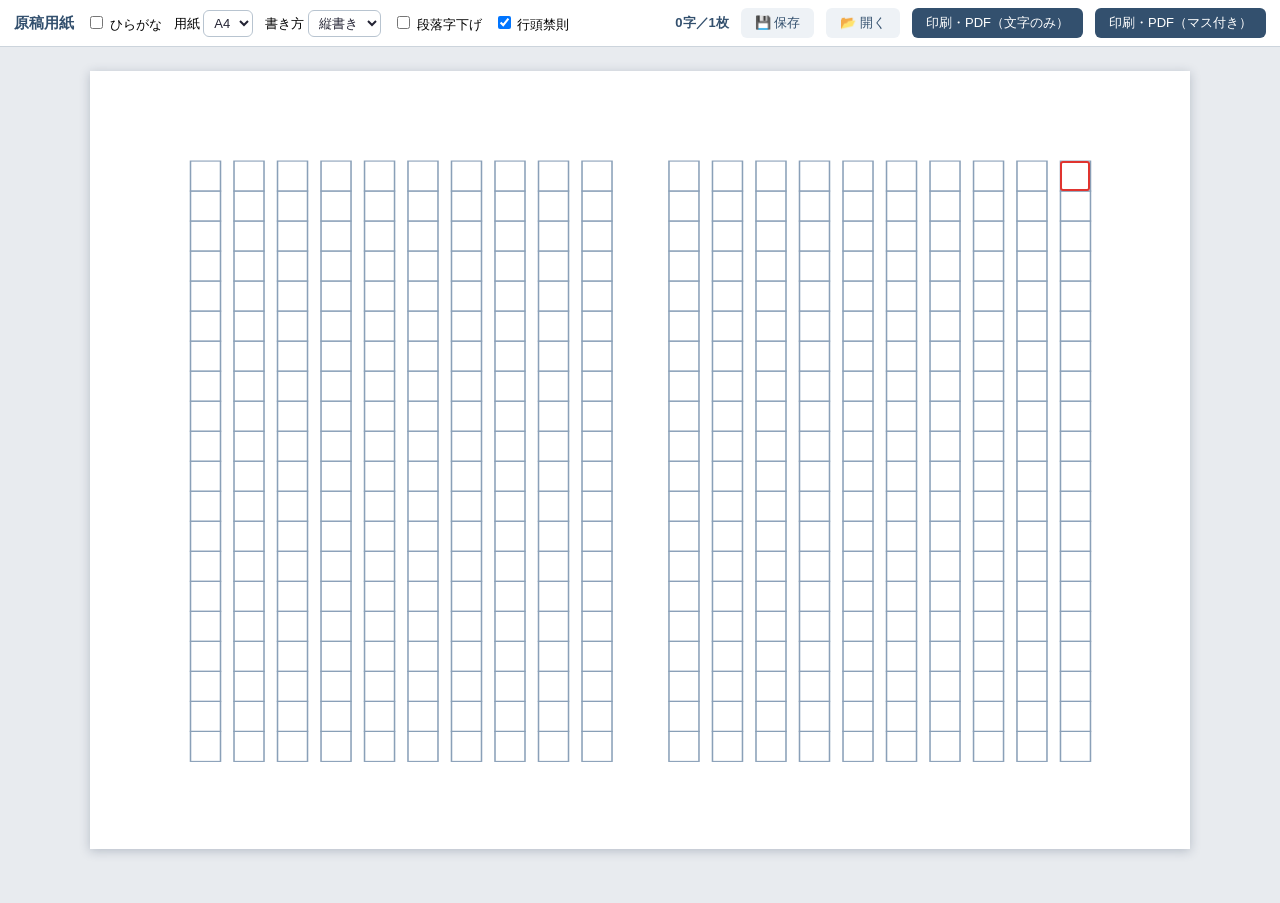
==== genkou-youshi.html @ 60450e98 "原稿用紙アプリ: クリアボタンを削除し字数を400字固定に - クリア（消去）ボタンを撤去。入力した文字が不用意に消えないようにした - 字数セレクター(200/400/800)を撤去し、400字（2" ====
<!DOCTYPE html>
<html lang="ja">
<head>
<meta charset="utf-8">
<meta name="viewport" content="width=device-width, initial-scale=1">
<title>原稿用紙（デジタル原稿用紙）</title>
<style>
  * { box-sizing: border-box; }
  body { margin: 0; background: #e8ebef; font-family: "Noto Sans JP", "Meiryo", sans-serif; }
  .toolbar {
    position: sticky; top: 0; z-index: 20; background: #fff;
    border-bottom: 1px solid #ccd4dc; padding: 8px 14px;
    display: flex; align-items: center; gap: 12px; flex-wrap: wrap; font-size: 13px;
  }
  .toolbar strong { color: #33506E; font-size: 15px; }
  .toolbar label { cursor: pointer; user-select: none; }
  .toolbar select {
    font-size: 13px; padding: 4px 6px; border: 1px solid #b8c4d0; border-radius: 6px;
    background: #fff; color: #223;
  }
  .toolbar .count { color: #33506E; font-weight: 700; margin-left: auto; }
  .toolbar button {
    background: #33506E; color: #fff; border: none; border-radius: 6px;
    padding: 6px 14px; font-size: 13px; cursor: pointer;
  }
  .toolbar button.sub { background: #eef2f6; color: #33506E; }
  #pages { padding: 10px 0 40px; }
  .page {
    position: relative; margin: 14px auto;
    background-color: #fff; background-size: 100% 100%;
    box-shadow: 0 2px 10px rgba(30,50,80,.25); cursor: text;
    container-type: size;
  }
  .page.land { width: min(1100px, 96vw); }
  .page.port { width: min(760px, 96vw); }
  .ch {
    position: absolute; transform: translate(-50%, -50%);
    line-height: 1; white-space: pre; color: #111; pointer-events: none;
    font-size: calc(var(--chf) * 1cqh);
    font-family: "UD デジタル 教科書体 N-R", "UD Digi Kyokasho N-R",
                 "Klee One", "Yu Mincho", "YuMincho", "Hiragino Mincho ProN", serif;
  }
  /* 縦書き用 */
  .ch.pnc { transform: translate(-50%, -50%) translate(32%, -32%); }
  .ch.rot { transform: translate(-50%, -50%) rotate(90deg); }
  .ch.sml { transform: translate(-50%, -50%) translate(16%, -16%); }
  /* 横書き用 */
  .ch.pncH { transform: translate(-50%, -50%) translate(-32%, 32%); }
  .ch.smlH { transform: translate(-50%, -50%) translate(-16%, 16%); }
  .caret {
    position: absolute; transform: translate(-50%, -50%);
    border: 2px solid #e0342f; border-radius: 3px; pointer-events: none;
    animation: blink 1.1s steps(1) infinite;
  }
  @keyframes blink { 50% { opacity: .12; } }
  .pageno {
    position: absolute; right: 1.5%; bottom: 1.2%;
    font-size: calc(var(--chf) * .5cqh); color: #8aa0b8; pointer-events: none;
  }
  #ta {
    position: absolute; opacity: 0; padding: 0; border: none; outline: none;
    background: transparent; caret-color: transparent; resize: none;
    overflow: hidden; z-index: 5;
  }
  @media print {
    .toolbar, #ta, .caret { display: none !important; }
    body { background: #fff; }
    #pages { padding: 0; }
    .page { width: 100%; margin: 0; box-shadow: none; page-break-after: always; }
    .page:last-child { page-break-after: auto; }
  }
</style>
<style id="pstyle"></style>
</head>
<body>
<div class="toolbar">
  <strong data-k="原稿用紙" data-h="げんこうようし">原稿用紙</strong>
  <label><input type="checkbox" id="optKana"> ひらがな</label>
  <label><span data-k="用紙" data-h="ようし">用紙</span>
    <select id="selPaper">
      <option value="A4">A4</option>
      <option value="B4">B4</option>
      <option value="B5">B5</option>
    </select>
  </label>
  <label><span data-k="書き方" data-h="かきかた">書き方</span>
    <select id="selDir">
      <option value="T" data-k="縦書き" data-h="たてがき">縦書き</option>
      <option value="Y" data-k="横書き" data-h="よこがき">横書き</option>
    </select>
  </label>
  <label><input type="checkbox" id="optIndent"> <span data-k="段落字下げ" data-h="だんらくじさげ">段落字下げ</span></label>
  <label><input type="checkbox" id="optKinsoku" checked> <span data-k="行頭禁則" data-h="ぎょうとうきんそく">行頭禁則</span></label>
  <span class="count" id="count">0字／1枚</span>
  <button class="sub" id="saveBtn" data-k="&#128190; 保存" data-h="&#128190; ほぞん">&#128190; 保存</button>
  <button class="sub" id="openBtn" data-k="&#128194; 開く" data-h="&#128194; ひらく">&#128194; 開く</button>
  <button id="printBtn" data-k="印刷・PDF（文字のみ）" data-h="いんさつ（もじだけ）">印刷・PDF（文字のみ）</button>
  <button id="printBtn2" data-k="印刷・PDF（マス付き）" data-h="いんさつ（ますつき）">印刷・PDF（マス付き）</button>
  <input type="file" id="fileIn" accept=".txt,text/plain" style="display:none">
</div>
<div id="pages"></div>
<textarea id="ta" autocomplete="off" spellcheck="false"></textarea>

<script>
var PRESETS = {"A4T": {"W": 841.89, "H": 595.28, "dir": "v", "lines": 20, "chars": 20, "lineFrac": [0.895901, 0.856347, 0.816853, 0.777299, 0.737745, 0.698191, 0.658637, 0.619083, 0.579529, 0.539976, 0.460927, 0.421373, 0.381819, 0.342266, 0.302712, 0.263217, 0.223663, 0.18411, 0.144556, 0.105002], "charFrac": [0.135023, 0.173577, 0.21213, 0.250684, 0.289237, 0.327875, 0.366428, 0.404982, 0.443619, 0.482173, 0.520727, 0.55928, 0.597834, 0.636471, 0.675025, 0.713578, 0.752132, 0.790685, 0.829323, 0.867876], "cellWfrac": 0.027272, "cellHfrac": 0.03857}, "B4T": {"W": 1031.81, "H": 728.5, "dir": "v", "lines": 20, "chars": 20, "lineFrac": [0.902491, 0.862658, 0.822777, 0.782944, 0.743111, 0.703278, 0.663445, 0.623612, 0.583779, 0.543947, 0.464281, 0.424448, 0.384615, 0.344782, 0.304949, 0.265116, 0.225284, 0.185451, 0.145618, 0.105785], "charFrac": [0.136175, 0.17509, 0.214006, 0.252921, 0.291836, 0.330752, 0.369667, 0.408583, 0.447498, 0.486413, 0.52526, 0.564175, 0.603091, 0.642006, 0.680921, 0.719837, 0.758752, 0.797668, 0.836583, 0.875498], "cellWfrac": 0.027476, "cellHfrac": 0.038915}, "B5T": {"W": 728.5, "H": 515.91, "dir": "v", "lines": 20, "chars": 20, "lineFrac": [0.89471, 0.855246, 0.815781, 0.776248, 0.736784, 0.697251, 0.657786, 0.618253, 0.578789, 0.539324, 0.460327, 0.420794, 0.381329, 0.341796, 0.302332, 0.262867, 0.223334, 0.18387, 0.144337, 0.104872], "charFrac": [0.134629, 0.173105, 0.211484, 0.24996, 0.288436, 0.326912, 0.365388, 0.403864, 0.44234, 0.480719, 0.519195, 0.557671, 0.596147, 0.634623, 0.673099, 0.711575, 0.749954, 0.78843, 0.826906, 0.865382], "cellWfrac": 0.027241, "cellHfrac": 0.038466}, "A4Y": {"W": 595.28, "H": 841.89, "dir": "h", "lines": 20, "chars": 20, "lineFrac": [0.11865, 0.158204, 0.197757, 0.237252, 0.276806, 0.31636, 0.355913, 0.395467, 0.435021, 0.474516, 0.51407, 0.553623, 0.593177, 0.632731, 0.672285, 0.711839, 0.751393, 0.790887, 0.830441, 0.869995], "charFrac": [0.134979, 0.173533, 0.21217, 0.250724, 0.289278, 0.327831, 0.366385, 0.405022, 0.443576, 0.482129, 0.520683, 0.559236, 0.597874, 0.636427, 0.674981, 0.713619, 0.752172, 0.790726, 0.829279, 0.867833], "cellWfrac": 0.03857, "cellHfrac": 0.027319}, "B4Y": {"W": 728.5, "H": 1031.81, "dir": "h", "lines": 20, "chars": 20, "lineFrac": [0.119509, 0.159342, 0.199175, 0.239008, 0.278841, 0.318674, 0.358507, 0.398339, 0.438172, 0.478005, 0.517838, 0.557671, 0.597552, 0.637385, 0.677218, 0.717051, 0.756884, 0.796717, 0.83655, 0.876382], "charFrac": [0.136169, 0.175085, 0.214, 0.252916, 0.291831, 0.330746, 0.369662, 0.408577, 0.447492, 0.486408, 0.525323, 0.564238, 0.603085, 0.642001, 0.680916, 0.719831, 0.758747, 0.797662, 0.836577, 0.875493], "cellWfrac": 0.038915, "cellHfrac": 0.027524}, "B5Y": {"W": 515.91, "H": 728.5, "dir": "h", "lines": 20, "chars": 20, "lineFrac": [0.118467, 0.158001, 0.197465, 0.236929, 0.276462, 0.315927, 0.35546, 0.394924, 0.434457, 0.473922, 0.513386, 0.552919, 0.592384, 0.631917, 0.671381, 0.710914, 0.750379, 0.789912, 0.829376, 0.868909], "charFrac": [0.134618, 0.173094, 0.21157, 0.250046, 0.288425, 0.326901, 0.365377, 0.403853, 0.442329, 0.480805, 0.519281, 0.55766, 0.596136, 0.634612, 0.673088, 0.711564, 0.75004, 0.788516, 0.826895, 0.865371], "cellWfrac": 0.038466, "cellHfrac": 0.027179}, "A4Y8": {"W": 595.28, "H": 841.89, "dir": "h", "lines": 32, "chars": 25, "lineFrac": [0.066446, 0.09424, 0.122035, 0.14983, 0.177684, 0.205538, 0.233332, 0.261127, 0.288921, 0.316775, 0.344629, 0.372424, 0.400219, 0.428013, 0.455867, 0.483721, 0.511516, 0.53931, 0.567105, 0.594959, 0.622813, 0.650608, 0.678402, 0.706197, 0.734051, 0.761905, 0.789699, 0.817494, 0.845289, 0.873143, 0.900997, 0.928791], "charFrac": [0.093906, 0.12742, 0.16085, 0.19428, 0.227793, 0.261307, 0.294737, 0.328251, 0.361765, 0.395195, 0.428625, 0.462139, 0.495652, 0.529082, 0.562596, 0.59611, 0.62954, 0.663054, 0.696568, 0.729998, 0.763427, 0.796941, 0.830455, 0.863885, 0.897399], "cellWfrac": 0.033484, "cellHfrac": 0.021024}, "B4Y8": {"W": 728.5, "H": 1031.81, "dir": "h", "lines": 32, "chars": 25, "lineFrac": [0.066883, 0.094892, 0.12295, 0.150959, 0.179016, 0.207025, 0.235034, 0.263043, 0.291052, 0.319061, 0.347119, 0.375128, 0.403185, 0.431194, 0.459203, 0.487212, 0.515221, 0.543279, 0.571288, 0.599345, 0.627354, 0.655363, 0.683372, 0.711381, 0.73939, 0.767448, 0.795457, 0.823514, 0.851523, 0.879532, 0.907541, 0.93555], "charFrac": [0.094715, 0.128482, 0.16225, 0.196018, 0.229786, 0.263554, 0.297322, 0.331089, 0.364857, 0.398625, 0.432393, 0.466161, 0.499997, 0.533834, 0.567602, 0.601369, 0.635137, 0.668905, 0.702673, 0.736441, 0.770209, 0.803976, 0.837744, 0.871512, 0.90528], "cellWfrac": 0.033773, "cellHfrac": 0.021128}, "B5Y8": {"W": 515.91, "H": 728.5, "dir": "h", "lines": 32, "chars": 25, "lineFrac": [0.066374, 0.094102, 0.121899, 0.149696, 0.177424, 0.205221, 0.233017, 0.260745, 0.288611, 0.316339, 0.344135, 0.371932, 0.39966, 0.427525, 0.455254, 0.48305, 0.510847, 0.538575, 0.56644, 0.594168, 0.621965, 0.649762, 0.67749, 0.705355, 0.733083, 0.76088, 0.788677, 0.816405, 0.84427, 0.871998, 0.899795, 0.927591], "charFrac": [0.093622, 0.126961, 0.160397, 0.193834, 0.227173, 0.260513, 0.293852, 0.327288, 0.360725, 0.394064, 0.427403, 0.46084, 0.494276, 0.527615, 0.560955, 0.594391, 0.627828, 0.661167, 0.694506, 0.727943, 0.761379, 0.794718, 0.828058, 0.861397, 0.894834], "cellWfrac": 0.033386, "cellHfrac": 0.021002}, "A4T2": {"W": 595.28, "H": 841.89, "dir": "v", "lines": 10, "chars": 20, "lineFrac": [0.896813, 0.808632, 0.720452, 0.632271, 0.54409, 0.45591, 0.367729, 0.279548, 0.191368, 0.103187], "charFrac": [0.0915, 0.1345, 0.1775, 0.2205, 0.2635, 0.3065, 0.3495, 0.3925, 0.4355, 0.4785, 0.5215, 0.5645, 0.6075, 0.6505, 0.6935, 0.7365, 0.7795, 0.8225, 0.8655, 0.9085], "cellWfrac": 0.060814, "cellHfrac": 0.043}, "A4T8": {"W": 841.89, "H": 595.28, "dir": "v", "lines": 32, "chars": 25, "lineFrac": [0.940415, 0.91262, 0.884824, 0.857029, 0.829233, 0.801438, 0.773642, 0.745847, 0.718051, 0.690256, 0.66246, 0.634665, 0.606869, 0.579073, 0.551278, 0.523482, 0.476518, 0.448722, 0.420927, 0.393131, 0.365335, 0.33754, 0.309744, 0.281949, 0.254153, 0.226358, 0.198562, 0.170767, 0.142971, 0.115176, 0.08738, 0.059585], "charFrac": [0.174669, 0.20178, 0.228891, 0.256002, 0.283113, 0.310224, 0.337335, 0.364446, 0.391556, 0.418667, 0.445778, 0.472889, 0.5, 0.527111, 0.554222, 0.581333, 0.608444, 0.635554, 0.662665, 0.689776, 0.716887, 0.743998, 0.771109, 0.79822, 0.825331], "cellWfrac": 0.019169, "cellHfrac": 0.027111}, "A4Y2": {"W": 841.89, "H": 595.28, "dir": "h", "lines": 10, "chars": 20, "lineFrac": [0.103187, 0.191368, 0.279548, 0.367729, 0.45591, 0.54409, 0.632271, 0.720452, 0.808632, 0.896813], "charFrac": [0.0915, 0.1345, 0.1775, 0.2205, 0.2635, 0.3065, 0.3495, 0.3925, 0.4355, 0.4785, 0.5215, 0.5645, 0.6075, 0.6505, 0.6935, 0.7365, 0.7795, 0.8225, 0.8655, 0.9085], "cellWfrac": 0.043, "cellHfrac": 0.060814}, "B4T2": {"W": 728.5, "H": 1031.81, "dir": "v", "lines": 10, "chars": 20, "lineFrac": [0.89739, 0.809081, 0.720772, 0.632463, 0.544154, 0.455846, 0.367537, 0.279228, 0.190919, 0.10261], "charFrac": [0.0915, 0.1345, 0.1775, 0.2205, 0.2635, 0.3065, 0.3495, 0.3925, 0.4355, 0.4785, 0.5215, 0.5645, 0.6075, 0.6505, 0.6935, 0.7365, 0.7795, 0.8225, 0.8655, 0.9085], "cellWfrac": 0.060903, "cellHfrac": 0.043}, "B4T8": {"W": 1031.81, "H": 728.5, "dir": "v", "lines": 32, "chars": 25, "lineFrac": [0.940415, 0.91262, 0.884824, 0.857029, 0.829233, 0.801438, 0.773642, 0.745847, 0.718051, 0.690256, 0.66246, 0.634665, 0.606869, 0.579073, 0.551278, 0.523482, 0.476518, 0.448722, 0.420927, 0.393131, 0.365335, 0.33754, 0.309744, 0.281949, 0.254153, 0.226358, 0.198562, 0.170767, 0.142971, 0.115176, 0.08738, 0.059585], "charFrac": [0.174196, 0.201347, 0.228497, 0.255647, 0.282798, 0.309948, 0.337098, 0.364248, 0.391399, 0.418549, 0.445699, 0.47285, 0.5, 0.52715, 0.554301, 0.581451, 0.608601, 0.635752, 0.662902, 0.690052, 0.717202, 0.744353, 0.771503, 0.798653, 0.825804], "cellWfrac": 0.019169, "cellHfrac": 0.02715}, "B4Y2": {"W": 1031.81, "H": 728.5, "dir": "h", "lines": 10, "chars": 20, "lineFrac": [0.10261, 0.190919, 0.279228, 0.367537, 0.455846, 0.544154, 0.632463, 0.720772, 0.809081, 0.89739], "charFrac": [0.0915, 0.1345, 0.1775, 0.2205, 0.2635, 0.3065, 0.3495, 0.3925, 0.4355, 0.4785, 0.5215, 0.5645, 0.6075, 0.6505, 0.6935, 0.7365, 0.7795, 0.8225, 0.8655, 0.9085], "cellWfrac": 0.043, "cellHfrac": 0.060903}, "B5T2": {"W": 515.91, "H": 728.5, "dir": "v", "lines": 10, "chars": 20, "lineFrac": [0.896196, 0.808153, 0.720109, 0.632065, 0.544022, 0.455978, 0.367935, 0.279891, 0.191847, 0.103804], "charFrac": [0.0915, 0.1345, 0.1775, 0.2205, 0.2635, 0.3065, 0.3495, 0.3925, 0.4355, 0.4785, 0.5215, 0.5645, 0.6075, 0.6505, 0.6935, 0.7365, 0.7795, 0.8225, 0.8655, 0.9085], "cellWfrac": 0.06072, "cellHfrac": 0.043}, "B5T8": {"W": 728.5, "H": 515.91, "dir": "v", "lines": 32, "chars": 25, "lineFrac": [0.940415, 0.91262, 0.884824, 0.857029, 0.829233, 0.801438, 0.773642, 0.745847, 0.718051, 0.690256, 0.66246, 0.634665, 0.606869, 0.579073, 0.551278, 0.523482, 0.476518, 0.448722, 0.420927, 0.393131, 0.365335, 0.33754, 0.309744, 0.281949, 0.254153, 0.226358, 0.198562, 0.170767, 0.142971, 0.115176, 0.08738, 0.059585], "charFrac": [0.175175, 0.202244, 0.229312, 0.256381, 0.28345, 0.310519, 0.337587, 0.364656, 0.391725, 0.418794, 0.445862, 0.472931, 0.5, 0.527069, 0.554138, 0.581206, 0.608275, 0.635344, 0.662413, 0.689481, 0.71655, 0.743619, 0.770688, 0.797756, 0.824825], "cellWfrac": 0.019169, "cellHfrac": 0.027069}, "B5Y2": {"W": 728.5, "H": 515.91, "dir": "h", "lines": 10, "chars": 20, "lineFrac": [0.103804, 0.191847, 0.279891, 0.367935, 0.455978, 0.544022, 0.632065, 0.720109, 0.808153, 0.896196], "charFrac": [0.0915, 0.1345, 0.1775, 0.2205, 0.2635, 0.3065, 0.3495, 0.3925, 0.4355, 0.4785, 0.5215, 0.5645, 0.6075, 0.6505, 0.6935, 0.7365, 0.7795, 0.8225, 0.8655, 0.9085], "cellWfrac": 0.043, "cellHfrac": 0.06072}};
/* マス目（グリッド）は用紙ごとの座標データ(PRESETS)から動的に描画する。
   画像を埋め込まないので軽量で、文字の配置位置と必ず一致する。 */
function buildGrid(m) {
  var cw = m.cellWfrac * 100, ch = m.cellHfrac * 100;
  var rects = '';
  for (var l = 0; l < m.lineFrac.length; l++) {
    for (var c = 0; c < m.charFrac.length; c++) {
      var xy = cellXY(m, l, c);
      var x = (xy.x * 100 - cw / 2).toFixed(3);
      var y = (xy.y * 100 - ch / 2).toFixed(3);
      rects += '<rect x="' + x + '" y="' + y + '" width="' + cw.toFixed(3) +
               '" height="' + ch.toFixed(3) + '"/>';
    }
  }
  var svg = '<svg xmlns="http://www.w3.org/2000/svg" viewBox="0 0 100 100" ' +
            'preserveAspectRatio="none"><g fill="none" stroke="#8aa0b8" ' +
            'stroke-width="0.14">' + rects + '</g></svg>';
  return 'data:image/svg+xml;utf8,' + encodeURIComponent(svg);
}

var PAPER_MM = { A4: [210, 297], B4: [257, 364], B5: [182, 257] };

var KINSOKU = '、。，．・：；？！ヽヾゝゞ々ー' +
  'ぁぃぅぇぉっゃゅょゎァィゥェォッャュョヮ' +
  '」』）］｝〉》】〕〗〙’”';
var PNC = '、。，．';
var ROT = 'ー〜―…‥（）「」『』［］｛｝〈〉《》【】〔〕';
var SML = 'ぁぃぅぇぉっゃゅょゎァィゥェォッャュョヮ';

var ta = document.getElementById('ta');
var wrap = document.getElementById('pages');
var state = { L: null };

/* ===== 設定（用紙・書き方） ===== */
var paper = localStorage.getItem('genko-paper') || 'A4';
var dir = localStorage.getItem('genko-dir') || 'T';
var nchars = '400';   // 400字固定
// 旧バージョンからの引き継ぎ
var oldFmt = localStorage.getItem('genko-fmt');
if (oldFmt === 'A4' || oldFmt === 'B5') { paper = oldFmt; dir = 'T'; localStorage.removeItem('genko-fmt'); }

function currentKey() {
  // 400字固定のため字数サフィックスは常に空
  return paper + dir;
}
function M() { return PRESETS[currentKey()]; }

function kanaOn() { return document.getElementById('optKana').checked; }

/* ひらがな表記の切り替え（data-k=漢字／data-h=ひらがな） */
function applyKana() {
  var on = kanaOn();
  var els = document.querySelectorAll('[data-k]');
  for (var i = 0; i < els.length; i++) {
    els[i].textContent = on ? els[i].getAttribute('data-h') : els[i].getAttribute('data-k');
  }
  try { localStorage.setItem('genko-kana', on ? '1' : ''); } catch (e) {}
  render();
}

ta.value = localStorage.getItem('genko-text') || '';

function opts() {
  return {
    indent: document.getElementById('optIndent').checked,
    kinsoku: document.getElementById('optKinsoku').checked
  };
}

/* ===== レイアウト（行送り・ページ送り）＋caret用の位置表 ===== */
function layout(text, o, m) {
  var LINES = m.lines, CHARS = m.chars;
  var pages = [], page = null, line = null, lastLine = null, li = 0, pos = 0;
  var cellPos = new Array(text.length + 1);
  function newPage() { page = { lines: [] }; pages.push(page); li = 0; }
  function startLine() {
    if (line) lastLine = line;
    if (li >= LINES) newPage();
    line = { chars: [], hang: null };
    page.lines.push(line); li++; pos = 0;
  }
  newPage(); startLine();

  var i = 0;
  while (i < text.length) {
    var cp = text.codePointAt(i);
    var ch = String.fromCodePoint(cp);
    var step = ch.length;
    cellPos[i] = { p: pages.length - 1, l: li - 1, c: pos };
    if (ch === '\r') { i += step; continue; }
    if (ch === '\n') { startLine(); if (o.indent) pos = 1; i += step; continue; }
    if (pos === 0 && o.kinsoku && KINSOKU.indexOf(ch) >= 0 && lastLine && !lastLine.hang) {
      lastLine.hang = ch; i += step; continue;
    }
    line.chars[pos] = ch; pos++;
    if (pos >= CHARS) startLine();
    i += step;
  }
  cellPos[text.length] = { p: pages.length - 1, l: li - 1, c: pos };
  return { pages: pages, cellPos: cellPos, LINES: LINES, CHARS: CHARS };
}

function ordOf(q, L) { return (q.p * L.LINES + q.l) * L.CHARS + q.c; }

/* マス位置：縦書き＝列(右→左)×行(上→下)／横書き＝行(上→下)×列(左→右) */
function cellXY(m, l, c) {
  if (m.dir === 'v') return { x: m.lineFrac[l], y: m.charFrac[c] };
  return { x: m.charFrac[c], y: m.lineFrac[l] };
}

/* ===== 描画 ===== */
function mkCh(m, ch, xPct, yPct) {
  var sp = document.createElement('span');
  var cls = 'ch';
  if (m.dir === 'v') {
    if (PNC.indexOf(ch) >= 0) cls += ' pnc';
    else if (ROT.indexOf(ch) >= 0) cls += ' rot';
    else if (SML.indexOf(ch) >= 0) cls += ' sml';
  } else {
    if (PNC.indexOf(ch) >= 0) cls += ' pncH';
    else if (SML.indexOf(ch) >= 0) cls += ' smlH';
  }
  sp.className = cls;
  sp.style.left = xPct + '%';
  sp.style.top = yPct + '%';
  sp.textContent = ch;
  return sp;
}

function render() {
  var o = opts();
  var m = M();
  state.L = layout(ta.value, o, m);
  wrap.innerHTML = '';
  var pgs = state.L.pages;
  for (var pi = 0; pi < pgs.length; pi++) {
    var div = document.createElement('div');
    div.className = 'page ' + (m.W >= m.H ? 'land' : 'port');
    div.style.aspectRatio = m.W + ' / ' + m.H;
    div.style.backgroundImage = 'url("' + buildGrid(m) + '")';
    div.style.setProperty('--chf', (m.cellHfrac * 100 * 0.74).toFixed(3));
    div.dataset.p = pi;
    var lines = pgs[pi].lines;
    for (var l = 0; l < lines.length && l < m.lineFrac.length; l++) {
      var cs = lines[l].chars;
      for (var c = 0; c < cs.length && c < m.charFrac.length; c++) {
        if (cs[c] == null) continue;
        var q = cellXY(m, l, c);
        div.appendChild(mkCh(m, cs[c], q.x * 100, q.y * 100));
      }
      if (lines[l].hang) {
        var qe = cellXY(m, l, m.charFrac.length - 1);
        var hx = qe.x * 100, hy = qe.y * 100;
        if (m.dir === 'v') hy += m.cellHfrac * 55; else hx += m.cellWfrac * 55;
        div.appendChild(mkCh(m, lines[l].hang, hx, hy));
      }
    }
    if (pgs.length > 1) {
      var pn = document.createElement('div');
      pn.className = 'pageno';
      pn.textContent = (pi + 1) + ' / ' + pgs.length;
      div.appendChild(pn);
    }
    wrap.appendChild(div);
  }
  // 空白（半角/全角スペース・タブ）と改行はカウントしない
  var chars = Array.from(ta.value.replace(/[\s　]/g, '')).length;
  var kn = kanaOn();
  document.getElementById('count').textContent =
    chars + (kn ? 'じ／' : '字／') + pgs.length + (kn ? 'まい' : '枚');
  try { localStorage.setItem('genko-text', ta.value); } catch (e) {}
  updateCaret();
}

/* ===== カーソル表示と IME 位置 ===== */
function caretPos() {
  var i = (ta.selectionStart != null) ? ta.selectionStart : ta.value.length;
  var q = state.L.cellPos[i];
  while (!q && i > 0) { i--; q = state.L.cellPos[i]; }
  return q || { p: 0, l: 0, c: 0 };
}

function updateCaret() {
  var old = document.querySelector('.caret');
  if (old) old.remove();
  if (!state.L) return;
  var m = M();
  var q = caretPos();
  var pageEl = wrap.children[q.p];
  if (!pageEl) return;
  var l = Math.min(q.l, m.lineFrac.length - 1), c = Math.min(q.c, m.charFrac.length - 1);
  var xy = cellXY(m, l, c);
  var el = document.createElement('div');
  el.className = 'caret';
  el.style.left = (xy.x * 100) + '%';
  el.style.top = (xy.y * 100) + '%';
  el.style.width = (m.cellWfrac * 100) + '%';
  el.style.height = (m.cellHfrac * 100) + '%';
  pageEl.appendChild(el);
  placeTa(pageEl, xy);
}

function placeTa(pageEl, xy) {
  var m = M();
  var rect = pageEl.getBoundingClientRect();
  var cellW = rect.width * m.cellWfrac, cellH = rect.height * m.cellHfrac;
  ta.style.left = (window.scrollX + rect.left + xy.x * rect.width - cellW / 2) + 'px';
  ta.style.top = (window.scrollY + rect.top + xy.y * rect.height - cellH / 2) + 'px';
  ta.style.width = Math.max(20, cellW) + 'px';
  ta.style.height = Math.max(20, cellH) + 'px';
  ta.style.fontSize = (cellH * 0.8) + 'px';
}

/* ===== マスをクリック → その位置にカーソル ===== */
wrap.addEventListener('mousedown', function (ev) {
  var pageEl = ev.target.closest('.page');
  if (!pageEl) return;
  ev.preventDefault();
  var m = M();
  var rect = pageEl.getBoundingClientRect();
  var fx = (ev.clientX - rect.left) / rect.width;
  var fy = (ev.clientY - rect.top) / rect.height;
  function nearest(arr, v) {
    var bi = 0, bd = 9e9;
    for (var i = 0; i < arr.length; i++) {
      var d = Math.abs(arr[i] - v);
      if (d < bd) { bd = d; bi = i; }
    }
    return bi;
  }
  var l, c;
  if (m.dir === 'v') { l = nearest(m.lineFrac, fx); c = nearest(m.charFrac, fy); }
  else { l = nearest(m.lineFrac, fy); c = nearest(m.charFrac, fx); }
  var p = parseInt(pageEl.dataset.p, 10) || 0;
  var L = state.L;
  var ord0 = (p * L.LINES + l) * L.CHARS + c;
  var cp = L.cellPos, si = ta.value.length;
  for (var i = 0; i <= ta.value.length; i++) {
    if (cp[i] && ordOf(cp[i], L) >= ord0) { si = i; break; }
  }
  ta.focus({ preventScroll: true });
  ta.setSelectionRange(si, si);
  updateCaret();
});

/* ===== イベント ===== */
ta.addEventListener('input', render);
document.addEventListener('selectionchange', function () {
  if (document.activeElement === ta) updateCaret();
});
window.addEventListener('resize', updateCaret);

document.body.addEventListener('keydown', function (ev) {
  var t = ev.target;
  if (t !== ta && t.tagName !== 'INPUT' && t.tagName !== 'SELECT' && t.tagName !== 'BUTTON') {
    ta.focus({ preventScroll: true });
  }
});

function saveSettings() {
  try {
    localStorage.setItem('genko-paper', paper);
    localStorage.setItem('genko-dir', dir);
  } catch (e) {}
}

document.getElementById('optKana').checked = (localStorage.getItem('genko-kana') === '1');
document.getElementById('optKana').addEventListener('change', applyKana);

document.getElementById('selPaper').value = paper;
document.getElementById('selDir').value = dir;

document.getElementById('selPaper').addEventListener('change', function () {
  paper = this.value; saveSettings(); setPrintSize(); render();
});
document.getElementById('selDir').addEventListener('change', function () {
  dir = this.value; saveSettings(); setPrintSize(); render();
});
document.getElementById('optIndent').addEventListener('change', render);
document.getElementById('optKinsoku').addEventListener('change', render);

/* ===== 保存（.txtダウンロード）と読み込み（アップロード） ===== */
function pad2(n) { return (n < 10 ? '0' : '') + n; }

document.getElementById('saveBtn').addEventListener('click', function () {
  if (!ta.value.trim()) { alert('本文がまだ空です。'); return; }
  var d = new Date();
  var name = '原稿用紙_' + d.getFullYear() + pad2(d.getMonth() + 1) + pad2(d.getDate()) +
             '_' + pad2(d.getHours()) + pad2(d.getMinutes()) + '.txt';
  var blob = new Blob(['﻿' + ta.value], { type: 'text/plain;charset=utf-8' });
  var a = document.createElement('a');
  a.href = URL.createObjectURL(blob);
  a.download = name;
  document.body.appendChild(a);
  a.click();
  a.remove();
  setTimeout(function () { URL.revokeObjectURL(a.href); }, 2000);
});

document.getElementById('openBtn').addEventListener('click', function () {
  document.getElementById('fileIn').click();
});

document.getElementById('fileIn').addEventListener('change', function () {
  var f = this.files && this.files[0];
  this.value = '';
  if (!f) return;
  var rd = new FileReader();
  rd.onload = function () {
    var t = String(rd.result).replace(/^﻿/, '').replace(/\r\n?/g, '\n');
    if (ta.value.trim() &&
        !confirm('今の本文を、読み込んだファイルの内容で置き換えます。よろしいですか？')) return;
    ta.value = t;
    render();
    ta.focus({ preventScroll: true });
  };
  rd.onerror = function () { alert('ファイルを読み込めませんでした。'); };
  rd.readAsText(f, 'UTF-8');
});

/* ===== 印刷・PDF（別ウィンドウ方式：iframe/GAS埋め込みでも動く） ===== */
function pageMM() {
  var m = M();
  var mm = PAPER_MM[paper];                       // [短辺, 長辺]
  return (m.W >= m.H) ? [mm[1], mm[0]] : [mm[0], mm[1]];  // 実プリセットの向きに合わせる
}

function doPrint(mode) {
  if (!ta.value.trim()) { alert('本文がまだ空です。'); return; }
  var m = M();
  var caret = document.querySelector('.caret'); if (caret) caret.remove();
  var container = wrap.cloneNode(true);
  var pgs = container.querySelectorAll('.page');
  for (var i = 0; i < pgs.length; i++) {
    pgs[i].style.backgroundImage = 'none';
    if (mode === 'grid') {
      var im = document.createElement('img');
      im.src = buildGrid(m);
      im.className = 'gridimg';
      pgs[i].insertBefore(im, pgs[i].firstChild);
    }
  }
  var mm = pageMM();
  var css = [
    '@page { size: ' + mm[0] + 'mm ' + mm[1] + 'mm; margin: 0; }',
    '* { box-sizing: border-box; }',
    'html,body { margin: 0; padding: 0; }',
    '.page { position: relative; width: ' + mm[0] + 'mm; aspect-ratio: ' + m.W + ' / ' + m.H + ';',
    '  container-type: size; page-break-after: always; }',
    '.page:last-child { page-break-after: auto; }',
    '.gridimg { position: absolute; left: 0; top: 0; width: 100%; height: 100%; z-index: 0; }',
    '.ch { position: absolute; z-index: 1; transform: translate(-50%,-50%); line-height: 1; white-space: pre;',
    '  color: #111; font-size: calc(var(--chf) * 1cqh);',
    '  font-family: "UD デジタル 教科書体 N-R","UD Digi Kyokasho N-R","Klee One","Yu Mincho","YuMincho","Hiragino Mincho ProN",serif; }',
    '.ch.pnc { transform: translate(-50%,-50%) translate(32%,-32%); }',
    '.ch.rot { transform: translate(-50%,-50%) rotate(90deg); }',
    '.ch.sml { transform: translate(-50%,-50%) translate(16%,-16%); }',
    '.ch.pncH { transform: translate(-50%,-50%) translate(-32%,32%); }',
    '.ch.smlH { transform: translate(-50%,-50%) translate(-16%,16%); }',
    '.pageno { position: absolute; z-index: 1; right: 1.5%; bottom: 1.2%;',
    '  font-size: calc(var(--chf) * .5cqh); color: #8aa0b8; }'
  ].join('\n');
  var win = window.open('', '_blank');
  if (!win) { alert('印刷ウィンドウを開けませんでした。ブラウザのポップアップを許可してください。'); updateCaret(); return; }
  win.document.open();
  win.document.write(
    '<!DOCTYPE html><html lang="ja"><head><meta charset="utf-8">' +
    '<title>原稿用紙 印刷</title><style>' + css + '</style></head><body>' +
    container.innerHTML + '</body></html>');
  win.document.close();
  var fired = false;
  function go() { if (fired) return; fired = true; try { win.focus(); win.print(); } catch (e) {} }
  win.onload = go;
  setTimeout(go, 600);
  updateCaret();
}
document.getElementById('printBtn').addEventListener('click', function () { doPrint('text'); });
document.getElementById('printBtn2').addEventListener('click', function () { doPrint('grid'); });

function setPrintSize() {
  var mm = pageMM();
  document.getElementById('pstyle').textContent =
    '@page { size: ' + mm[0] + 'mm ' + mm[1] + 'mm; margin: 0; }';
}

setPrintSize();
applyKana();   // 表記（漢字/ひらがな）を初期状態に合わせて反映（内部でrenderも実行）
ta.focus({ preventScroll: true });
</script>
</body>
</html>
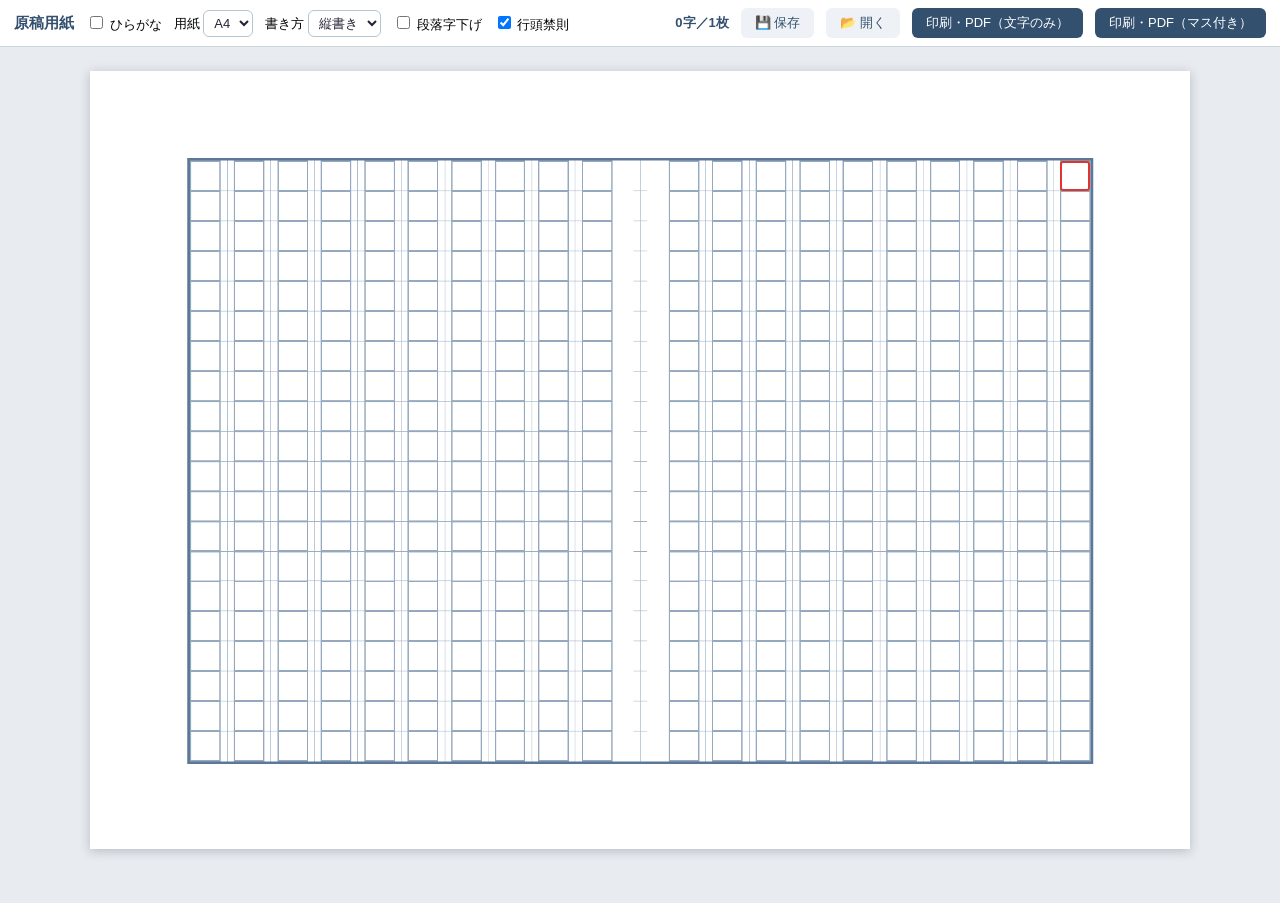
==== commit 0b5094f3: "原稿用紙アプリ: マス目を原稿用紙風のPNG画像方式に変更 ユーザー要望により、動的SVGから画像埋め込み方式へ寄せた。 - 用紙6種(A4/B4/B5 × 縦/横)のマス目をPillowで生成し、罫" ====
--- a/genkou-youshi.html
+++ b/genkou-youshi.html
@@ -103,25 +103,13 @@
 
 <script>
 var PRESETS = {"A4T": {"W": 841.89, "H": 595.28, "dir": "v", "lines": 20, "chars": 20, "lineFrac": [0.895901, 0.856347, 0.816853, 0.777299, 0.737745, 0.698191, 0.658637, 0.619083, 0.579529, 0.539976, 0.460927, 0.421373, 0.381819, 0.342266, 0.302712, 0.263217, 0.223663, 0.18411, 0.144556, 0.105002], "charFrac": [0.135023, 0.173577, 0.21213, 0.250684, 0.289237, 0.327875, 0.366428, 0.404982, 0.443619, 0.482173, 0.520727, 0.55928, 0.597834, 0.636471, 0.675025, 0.713578, 0.752132, 0.790685, 0.829323, 0.867876], "cellWfrac": 0.027272, "cellHfrac": 0.03857}, "B4T": {"W": 1031.81, "H": 728.5, "dir": "v", "lines": 20, "chars": 20, "lineFrac": [0.902491, 0.862658, 0.822777, 0.782944, 0.743111, 0.703278, 0.663445, 0.623612, 0.583779, 0.543947, 0.464281, 0.424448, 0.384615, 0.344782, 0.304949, 0.265116, 0.225284, 0.185451, 0.145618, 0.105785], "charFrac": [0.136175, 0.17509, 0.214006, 0.252921, 0.291836, 0.330752, 0.369667, 0.408583, 0.447498, 0.486413, 0.52526, 0.564175, 0.603091, 0.642006, 0.680921, 0.719837, 0.758752, 0.797668, 0.836583, 0.875498], "cellWfrac": 0.027476, "cellHfrac": 0.038915}, "B5T": {"W": 728.5, "H": 515.91, "dir": "v", "lines": 20, "chars": 20, "lineFrac": [0.89471, 0.855246, 0.815781, 0.776248, 0.736784, 0.697251, 0.657786, 0.618253, 0.578789, 0.539324, 0.460327, 0.420794, 0.381329, 0.341796, 0.302332, 0.262867, 0.223334, 0.18387, 0.144337, 0.104872], "charFrac": [0.134629, 0.173105, 0.211484, 0.24996, 0.288436, 0.326912, 0.365388, 0.403864, 0.44234, 0.480719, 0.519195, 0.557671, 0.596147, 0.634623, 0.673099, 0.711575, 0.749954, 0.78843, 0.826906, 0.865382], "cellWfrac": 0.027241, "cellHfrac": 0.038466}, "A4Y": {"W": 595.28, "H": 841.89, "dir": "h", "lines": 20, "chars": 20, "lineFrac": [0.11865, 0.158204, 0.197757, 0.237252, 0.276806, 0.31636, 0.355913, 0.395467, 0.435021, 0.474516, 0.51407, 0.553623, 0.593177, 0.632731, 0.672285, 0.711839, 0.751393, 0.790887, 0.830441, 0.869995], "charFrac": [0.134979, 0.173533, 0.21217, 0.250724, 0.289278, 0.327831, 0.366385, 0.405022, 0.443576, 0.482129, 0.520683, 0.559236, 0.597874, 0.636427, 0.674981, 0.713619, 0.752172, 0.790726, 0.829279, 0.867833], "cellWfrac": 0.03857, "cellHfrac": 0.027319}, "B4Y": {"W": 728.5, "H": 1031.81, "dir": "h", "lines": 20, "chars": 20, "lineFrac": [0.119509, 0.159342, 0.199175, 0.239008, 0.278841, 0.318674, 0.358507, 0.398339, 0.438172, 0.478005, 0.517838, 0.557671, 0.597552, 0.637385, 0.677218, 0.717051, 0.756884, 0.796717, 0.83655, 0.876382], "charFrac": [0.136169, 0.175085, 0.214, 0.252916, 0.291831, 0.330746, 0.369662, 0.408577, 0.447492, 0.486408, 0.525323, 0.564238, 0.603085, 0.642001, 0.680916, 0.719831, 0.758747, 0.797662, 0.836577, 0.875493], "cellWfrac": 0.038915, "cellHfrac": 0.027524}, "B5Y": {"W": 515.91, "H": 728.5, "dir": "h", "lines": 20, "chars": 20, "lineFrac": [0.118467, 0.158001, 0.197465, 0.236929, 0.276462, 0.315927, 0.35546, 0.394924, 0.434457, 0.473922, 0.513386, 0.552919, 0.592384, 0.631917, 0.671381, 0.710914, 0.750379, 0.789912, 0.829376, 0.868909], "charFrac": [0.134618, 0.173094, 0.21157, 0.250046, 0.288425, 0.326901, 0.365377, 0.403853, 0.442329, 0.480805, 0.519281, 0.55766, 0.596136, 0.634612, 0.673088, 0.711564, 0.75004, 0.788516, 0.826895, 0.865371], "cellWfrac": 0.038466, "cellHfrac": 0.027179}, "A4Y8": {"W": 595.28, "H": 841.89, "dir": "h", "lines": 32, "chars": 25, "lineFrac": [0.066446, 0.09424, 0.122035, 0.14983, 0.177684, 0.205538, 0.233332, 0.261127, 0.288921, 0.316775, 0.344629, 0.372424, 0.400219, 0.428013, 0.455867, 0.483721, 0.511516, 0.53931, 0.567105, 0.594959, 0.622813, 0.650608, 0.678402, 0.706197, 0.734051, 0.761905, 0.789699, 0.817494, 0.845289, 0.873143, 0.900997, 0.928791], "charFrac": [0.093906, 0.12742, 0.16085, 0.19428, 0.227793, 0.261307, 0.294737, 0.328251, 0.361765, 0.395195, 0.428625, 0.462139, 0.495652, 0.529082, 0.562596, 0.59611, 0.62954, 0.663054, 0.696568, 0.729998, 0.763427, 0.796941, 0.830455, 0.863885, 0.897399], "cellWfrac": 0.033484, "cellHfrac": 0.021024}, "B4Y8": {"W": 728.5, "H": 1031.81, "dir": "h", "lines": 32, "chars": 25, "lineFrac": [0.066883, 0.094892, 0.12295, 0.150959, 0.179016, 0.207025, 0.235034, 0.263043, 0.291052, 0.319061, 0.347119, 0.375128, 0.403185, 0.431194, 0.459203, 0.487212, 0.515221, 0.543279, 0.571288, 0.599345, 0.627354, 0.655363, 0.683372, 0.711381, 0.73939, 0.767448, 0.795457, 0.823514, 0.851523, 0.879532, 0.907541, 0.93555], "charFrac": [0.094715, 0.128482, 0.16225, 0.196018, 0.229786, 0.263554, 0.297322, 0.331089, 0.364857, 0.398625, 0.432393, 0.466161, 0.499997, 0.533834, 0.567602, 0.601369, 0.635137, 0.668905, 0.702673, 0.736441, 0.770209, 0.803976, 0.837744, 0.871512, 0.90528], "cellWfrac": 0.033773, "cellHfrac": 0.021128}, "B5Y8": {"W": 515.91, "H": 728.5, "dir": "h", "lines": 32, "chars": 25, "lineFrac": [0.066374, 0.094102, 0.121899, 0.149696, 0.177424, 0.205221, 0.233017, 0.260745, 0.288611, 0.316339, 0.344135, 0.371932, 0.39966, 0.427525, 0.455254, 0.48305, 0.510847, 0.538575, 0.56644, 0.594168, 0.621965, 0.649762, 0.67749, 0.705355, 0.733083, 0.76088, 0.788677, 0.816405, 0.84427, 0.871998, 0.899795, 0.927591], "charFrac": [0.093622, 0.126961, 0.160397, 0.193834, 0.227173, 0.260513, 0.293852, 0.327288, 0.360725, 0.394064, 0.427403, 0.46084, 0.494276, 0.527615, 0.560955, 0.594391, 0.627828, 0.661167, 0.694506, 0.727943, 0.761379, 0.794718, 0.828058, 0.861397, 0.894834], "cellWfrac": 0.033386, "cellHfrac": 0.021002}, "A4T2": {"W": 595.28, "H": 841.89, "dir": "v", "lines": 10, "chars": 20, "lineFrac": [0.896813, 0.808632, 0.720452, 0.632271, 0.54409, 0.45591, 0.367729, 0.279548, 0.191368, 0.103187], "charFrac": [0.0915, 0.1345, 0.1775, 0.2205, 0.2635, 0.3065, 0.3495, 0.3925, 0.4355, 0.4785, 0.5215, 0.5645, 0.6075, 0.6505, 0.6935, 0.7365, 0.7795, 0.8225, 0.8655, 0.9085], "cellWfrac": 0.060814, "cellHfrac": 0.043}, "A4T8": {"W": 841.89, "H": 595.28, "dir": "v", "lines": 32, "chars": 25, "lineFrac": [0.940415, 0.91262, 0.884824, 0.857029, 0.829233, 0.801438, 0.773642, 0.745847, 0.718051, 0.690256, 0.66246, 0.634665, 0.606869, 0.579073, 0.551278, 0.523482, 0.476518, 0.448722, 0.420927, 0.393131, 0.365335, 0.33754, 0.309744, 0.281949, 0.254153, 0.226358, 0.198562, 0.170767, 0.142971, 0.115176, 0.08738, 0.059585], "charFrac": [0.174669, 0.20178, 0.228891, 0.256002, 0.283113, 0.310224, 0.337335, 0.364446, 0.391556, 0.418667, 0.445778, 0.472889, 0.5, 0.527111, 0.554222, 0.581333, 0.608444, 0.635554, 0.662665, 0.689776, 0.716887, 0.743998, 0.771109, 0.79822, 0.825331], "cellWfrac": 0.019169, "cellHfrac": 0.027111}, "A4Y2": {"W": 841.89, "H": 595.28, "dir": "h", "lines": 10, "chars": 20, "lineFrac": [0.103187, 0.191368, 0.279548, 0.367729, 0.45591, 0.54409, 0.632271, 0.720452, 0.808632, 0.896813], "charFrac": [0.0915, 0.1345, 0.1775, 0.2205, 0.2635, 0.3065, 0.3495, 0.3925, 0.4355, 0.4785, 0.5215, 0.5645, 0.6075, 0.6505, 0.6935, 0.7365, 0.7795, 0.8225, 0.8655, 0.9085], "cellWfrac": 0.043, "cellHfrac": 0.060814}, "B4T2": {"W": 728.5, "H": 1031.81, "dir": "v", "lines": 10, "chars": 20, "lineFrac": [0.89739, 0.809081, 0.720772, 0.632463, 0.544154, 0.455846, 0.367537, 0.279228, 0.190919, 0.10261], "charFrac": [0.0915, 0.1345, 0.1775, 0.2205, 0.2635, 0.3065, 0.3495, 0.3925, 0.4355, 0.4785, 0.5215, 0.5645, 0.6075, 0.6505, 0.6935, 0.7365, 0.7795, 0.8225, 0.8655, 0.9085], "cellWfrac": 0.060903, "cellHfrac": 0.043}, "B4T8": {"W": 1031.81, "H": 728.5, "dir": "v", "lines": 32, "chars": 25, "lineFrac": [0.940415, 0.91262, 0.884824, 0.857029, 0.829233, 0.801438, 0.773642, 0.745847, 0.718051, 0.690256, 0.66246, 0.634665, 0.606869, 0.579073, 0.551278, 0.523482, 0.476518, 0.448722, 0.420927, 0.393131, 0.365335, 0.33754, 0.309744, 0.281949, 0.254153, 0.226358, 0.198562, 0.170767, 0.142971, 0.115176, 0.08738, 0.059585], "charFrac": [0.174196, 0.201347, 0.228497, 0.255647, 0.282798, 0.309948, 0.337098, 0.364248, 0.391399, 0.418549, 0.445699, 0.47285, 0.5, 0.52715, 0.554301, 0.581451, 0.608601, 0.635752, 0.662902, 0.690052, 0.717202, 0.744353, 0.771503, 0.798653, 0.825804], "cellWfrac": 0.019169, "cellHfrac": 0.02715}, "B4Y2": {"W": 1031.81, "H": 728.5, "dir": "h", "lines": 10, "chars": 20, "lineFrac": [0.10261, 0.190919, 0.279228, 0.367537, 0.455846, 0.544154, 0.632463, 0.720772, 0.809081, 0.89739], "charFrac": [0.0915, 0.1345, 0.1775, 0.2205, 0.2635, 0.3065, 0.3495, 0.3925, 0.4355, 0.4785, 0.5215, 0.5645, 0.6075, 0.6505, 0.6935, 0.7365, 0.7795, 0.8225, 0.8655, 0.9085], "cellWfrac": 0.043, "cellHfrac": 0.060903}, "B5T2": {"W": 515.91, "H": 728.5, "dir": "v", "lines": 10, "chars": 20, "lineFrac": [0.896196, 0.808153, 0.720109, 0.632065, 0.544022, 0.455978, 0.367935, 0.279891, 0.191847, 0.103804], "charFrac": [0.0915, 0.1345, 0.1775, 0.2205, 0.2635, 0.3065, 0.3495, 0.3925, 0.4355, 0.4785, 0.5215, 0.5645, 0.6075, 0.6505, 0.6935, 0.7365, 0.7795, 0.8225, 0.8655, 0.9085], "cellWfrac": 0.06072, "cellHfrac": 0.043}, "B5T8": {"W": 728.5, "H": 515.91, "dir": "v", "lines": 32, "chars": 25, "lineFrac": [0.940415, 0.91262, 0.884824, 0.857029, 0.829233, 0.801438, 0.773642, 0.745847, 0.718051, 0.690256, 0.66246, 0.634665, 0.606869, 0.579073, 0.551278, 0.523482, 0.476518, 0.448722, 0.420927, 0.393131, 0.365335, 0.33754, 0.309744, 0.281949, 0.254153, 0.226358, 0.198562, 0.170767, 0.142971, 0.115176, 0.08738, 0.059585], "charFrac": [0.175175, 0.202244, 0.229312, 0.256381, 0.28345, 0.310519, 0.337587, 0.364656, 0.391725, 0.418794, 0.445862, 0.472931, 0.5, 0.527069, 0.554138, 0.581206, 0.608275, 0.635344, 0.662413, 0.689481, 0.71655, 0.743619, 0.770688, 0.797756, 0.824825], "cellWfrac": 0.019169, "cellHfrac": 0.027069}, "B5Y2": {"W": 728.5, "H": 515.91, "dir": "h", "lines": 10, "chars": 20, "lineFrac": [0.103804, 0.191847, 0.279891, 0.367935, 0.455978, 0.544022, 0.632065, 0.720109, 0.808153, 0.896196], "charFrac": [0.0915, 0.1345, 0.1775, 0.2205, 0.2635, 0.3065, 0.3495, 0.3925, 0.4355, 0.4785, 0.5215, 0.5645, 0.6075, 0.6505, 0.6935, 0.7365, 0.7795, 0.8225, 0.8655, 0.9085], "cellWfrac": 0.043, "cellHfrac": 0.06072}};
-/* マス目（グリッド）は用紙ごとの座標データ(PRESETS)から動的に描画する。
-   画像を埋め込まないので軽量で、文字の配置位置と必ず一致する。 */
-function buildGrid(m) {
-  var cw = m.cellWfrac * 100, ch = m.cellHfrac * 100;
-  var rects = '';
-  for (var l = 0; l < m.lineFrac.length; l++) {
-    for (var c = 0; c < m.charFrac.length; c++) {
-      var xy = cellXY(m, l, c);
-      var x = (xy.x * 100 - cw / 2).toFixed(3);
-      var y = (xy.y * 100 - ch / 2).toFixed(3);
-      rects += '<rect x="' + x + '" y="' + y + '" width="' + cw.toFixed(3) +
-               '" height="' + ch.toFixed(3) + '"/>';
-    }
-  }
-  var svg = '<svg xmlns="http://www.w3.org/2000/svg" viewBox="0 0 100 100" ' +
-            'preserveAspectRatio="none"><g fill="none" stroke="#8aa0b8" ' +
-            'stroke-width="0.14">' + rects + '</g></svg>';
-  return 'data:image/svg+xml;utf8,' + encodeURIComponent(svg);
-}
+var IMGS = {};
+IMGS["A4T"] = "[data-uri]";
+IMGS["B4T"] = "[data-uri]";
+IMGS["B5T"] = "[data-uri]";
+IMGS["A4Y"] = "[data-uri]";
+IMGS["B4Y"] = "[data-uri]";
+IMGS["B5Y"] = "[data-uri]";
 
 var PAPER_MM = { A4: [210, 297], B4: [257, 364], B5: [182, 257] };
 
@@ -242,7 +230,7 @@
     var div = document.createElement('div');
     div.className = 'page ' + (m.W >= m.H ? 'land' : 'port');
     div.style.aspectRatio = m.W + ' / ' + m.H;
-    div.style.backgroundImage = 'url("' + buildGrid(m) + '")';
+    div.style.backgroundImage = 'url(' + IMGS[currentKey()] + ')';
     div.style.setProperty('--chf', (m.cellHfrac * 100 * 0.74).toFixed(3));
     div.dataset.p = pi;
     var lines = pgs[pi].lines;
@@ -440,7 +428,7 @@
     pgs[i].style.backgroundImage = 'none';
     if (mode === 'grid') {
       var im = document.createElement('img');
-      im.src = buildGrid(m);
+      im.src = IMGS[currentKey()];
       im.className = 'gridimg';
       pgs[i].insertBefore(im, pgs[i].firstChild);
     }
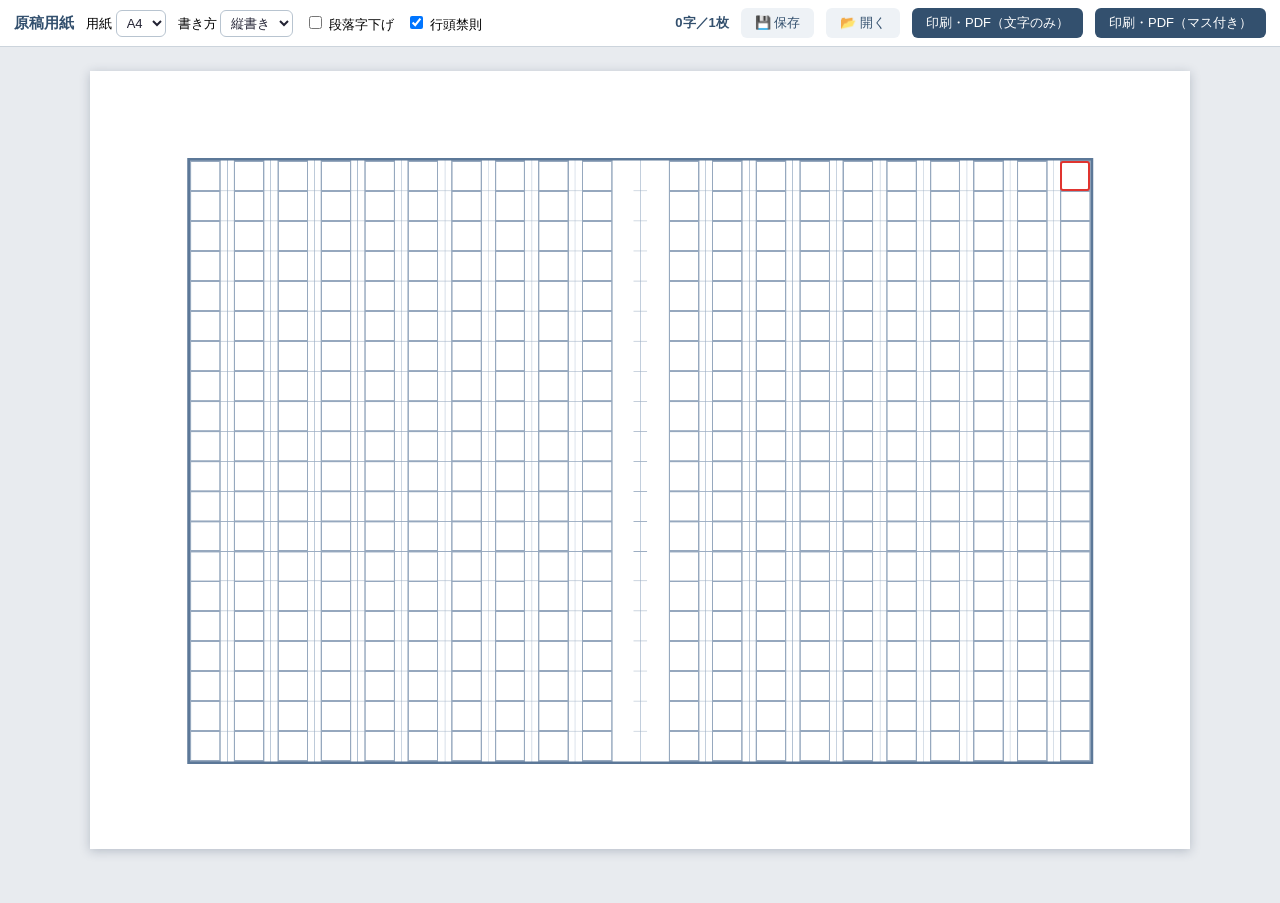
==== commit 4336111b: "原稿用紙アプリ: ひらがな表記チェックボックスを撤去 - ツールバーの「ひらがな」チェックボックスを削除 - かな表記切替処理(kanaOn/applyKana)を削除し、常に漢字表記に固定 - 字数" ====
--- a/genkou-youshi.html
+++ b/genkou-youshi.html
@@ -75,7 +75,6 @@
 <body>
 <div class="toolbar">
   <strong data-k="原稿用紙" data-h="げんこうようし">原稿用紙</strong>
-  <label><input type="checkbox" id="optKana"> ひらがな</label>
   <label><span data-k="用紙" data-h="ようし">用紙</span>
     <select id="selPaper">
       <option value="A4">A4</option>
@@ -137,19 +136,6 @@
   return paper + dir;
 }
 function M() { return PRESETS[currentKey()]; }
-
-function kanaOn() { return document.getElementById('optKana').checked; }
-
-/* ひらがな表記の切り替え（data-k=漢字／data-h=ひらがな） */
-function applyKana() {
-  var on = kanaOn();
-  var els = document.querySelectorAll('[data-k]');
-  for (var i = 0; i < els.length; i++) {
-    els[i].textContent = on ? els[i].getAttribute('data-h') : els[i].getAttribute('data-k');
-  }
-  try { localStorage.setItem('genko-kana', on ? '1' : ''); } catch (e) {}
-  render();
-}
 
 ta.value = localStorage.getItem('genko-text') || '';
 
@@ -258,9 +244,7 @@
   }
   // 空白（半角/全角スペース・タブ）と改行はカウントしない
   var chars = Array.from(ta.value.replace(/[\s　]/g, '')).length;
-  var kn = kanaOn();
-  document.getElementById('count').textContent =
-    chars + (kn ? 'じ／' : '字／') + pgs.length + (kn ? 'まい' : '枚');
+  document.getElementById('count').textContent = chars + '字／' + pgs.length + '枚';
   try { localStorage.setItem('genko-text', ta.value); } catch (e) {}
   updateCaret();
 }
@@ -356,9 +340,6 @@
     localStorage.setItem('genko-dir', dir);
   } catch (e) {}
 }
-
-document.getElementById('optKana').checked = (localStorage.getItem('genko-kana') === '1');
-document.getElementById('optKana').addEventListener('change', applyKana);
 
 document.getElementById('selPaper').value = paper;
 document.getElementById('selDir').value = dir;
@@ -477,7 +458,7 @@
 }
 
 setPrintSize();
-applyKana();   // 表記（漢字/ひらがな）を初期状態に合わせて反映（内部でrenderも実行）
+render();
 ta.focus({ preventScroll: true });
 </script>
 </body>
